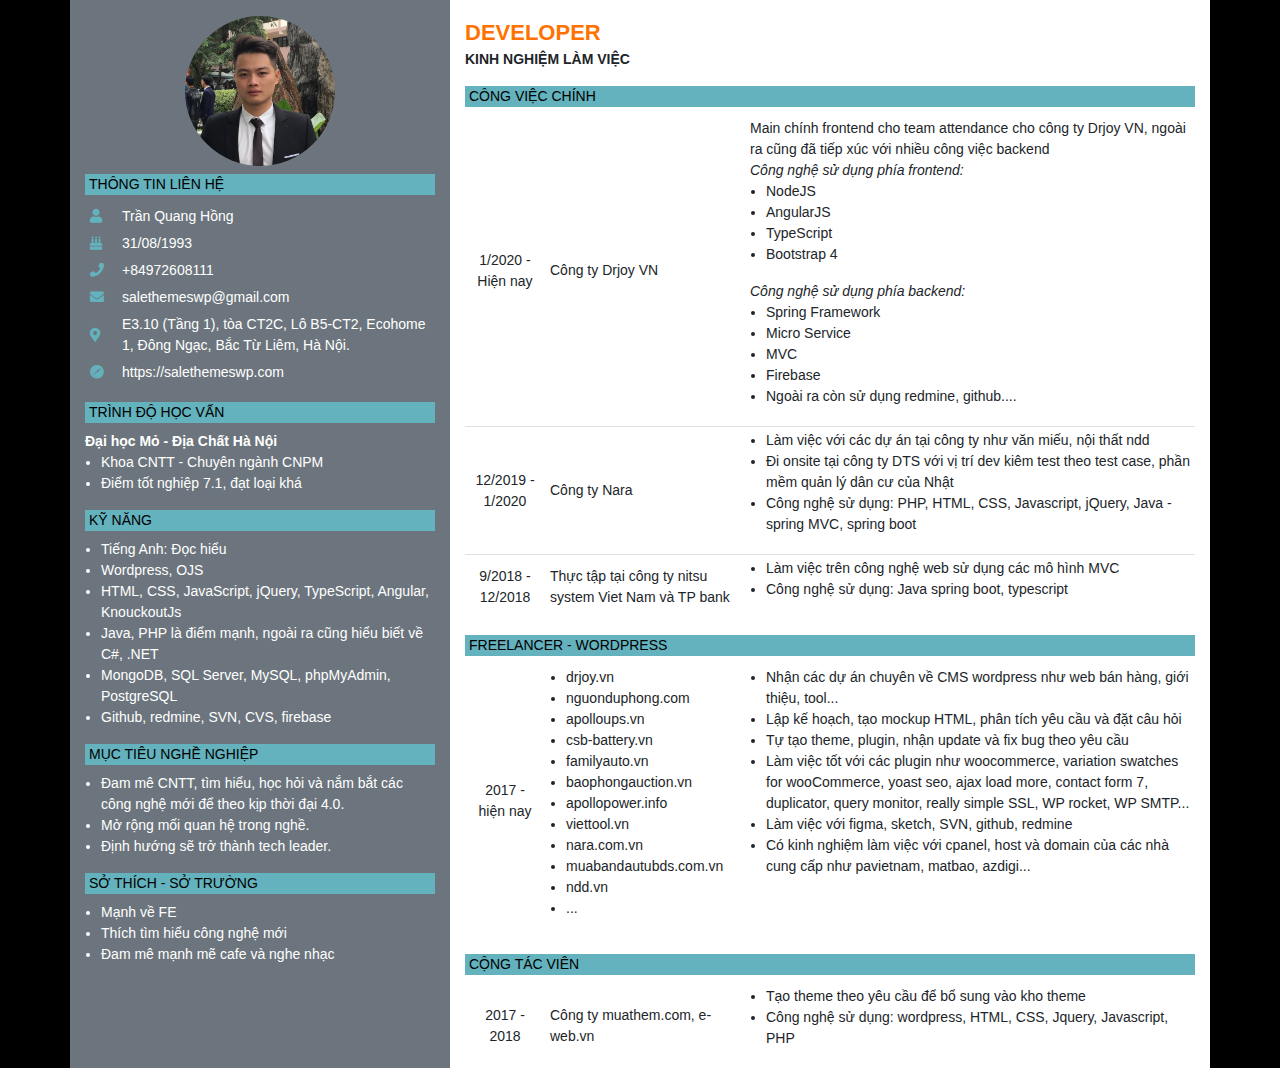
==== index.html @ 48af9ff1 "Update template about me" ====
<!DOCTYPE html>
<html>
<head>
	<title>Sale themes wordpress</title>
	 <!--
    *********************************************************************
    *       DEVELOPER:  Sale themes wordpress              				*
    *       EMAIL:  salethemeswp@gmail.com     							*
    *       SKYPE: tranhongcnttk58nd@outlook.com                 		*
    *       WEBSITE: https://salethemeswp.com							*
    *		Zalo: +84972608111											*
    *********************************************************************
    -->
    <meta charset="UTF-8" />
    <meta http-equiv="X-UA-Compatible" content="IE=edge">
	<meta name="viewport" content="width=device-width, initial-scale=1, shrink-to-fit=no">

	<!-- Add meta tag -->
	<link rel="shortcut icon" href="" />
	<meta name="robots" content="index, follow, max-snippet:-1, max-image-preview:large, max-video-preview:-1" />
	<link rel="canonical" href="https://www.salethemeswp.com/" />
	<meta property="og:locale" content="vi_VN" />
	<meta property="og:type" content="website" />
	<meta property="og:title" content="Sale themes wordpress" />
	<meta property="og:url" content="https://www.salethemeswp.com/" />
	<meta property="og:site_name" content="Sale themes wordpress" />
	<meta name="twitter:card" content="summary_large_image" /> <!-- End meta tag -->


	<link rel="stylesheet" type="text/css" href="lib/bootstrap-4.0.0/dist/css/bootstrap.min.css">
	<link rel="stylesheet" type="text/css" href="lib/slick-1.8.1/slick/slick.css">
	<link rel="stylesheet" type="text/css" href="lib/slick-1.8.1/slick/slick-theme.css">
	<link rel="stylesheet" type="text/css" href="lib/fontawesome-5.15.4/css/all.min.css">
	<link rel="stylesheet" type="text/css" href="css/style.css">
    <!-- Global site tag (gtag.js) - Google Analytics -->
    <script async src="https://www.googletagmanager.com/gtag/js?id=G-24ML9TPM6G"></script>
    <script>
      window.dataLayer = window.dataLayer || [];
      function gtag(){dataLayer.push(arguments);}
      gtag('js', new Date());
    
      gtag('config', 'G-24ML9TPM6G');
    </script>
</head>
<body>
	<main class="container-fluid">
		<div class="container main-content">
			<div class="row">
				<div class="col-md-4 pt-3 bg-secondary about-info">
					<div class="text-center">
						<div class="img-about-avatar" style="background-image: url('img/hongdeptrai.jpg');"></div>
					</div>
					<div class="horizontal-line">THÔNG TIN LIÊN HỆ</div>
					<table>
						<tr>
							<td><i class="mr-2 main-color fas fa-user"></i></td>
							<td>Trần Quang Hồng</td>
						</tr>
						<tr>
							<td><i class="mr-2 main-color fas fa-birthday-cake"></i></td>
							<td>31/08/1993</td>
						</tr>
						<tr>
							<td><i class="mr-2 main-color fas fas fa-phone"></i></td>
							<td><a href="tel:+84972608111">+84972608111</a></td>
						</tr>
						<tr>
							<td><i class="mr-2 main-color fas fa-envelope"></i></td>
							<td><a href="mailto:salethemeswp@gmail.com">salethemeswp@gmail.com</a></td>
						</tr>
						<tr>
							<td><i class="mr-2 main-color fas fa-map-marker-alt"></i></td>
							<td>E3.10 (Tầng 1), tòa CT2C, Lô B5-CT2, Ecohome 1, Đông Ngạc, Bắc Từ Liêm, Hà Nội.</td>
						</tr>
						<tr>
							<td><i class="mr-2 main-color fab fa-safari"></i></td>
							<td><a href="salethemeswp.com">https://salethemeswp.com</a></td>
						</tr>
					</table>
					<div class="horizontal-line mt-3">TRÌNH ĐỘ HỌC VẤN</div>
					<div>
						<strong>Đại học Mỏ - Địa Chất Hà Nội</strong>
						<ul>
							<li>Khoa CNTT - Chuyên ngành CNPM</li>
							<li>Điểm tốt nghiệp 7.1, đạt loại khá</li>
						</ul>
					</div>
					<div class="horizontal-line mt-3">KỸ NĂNG</div>
					<ul>
						<li>Tiếng Anh: Đọc hiểu</li>
						<li>Wordpress, OJS</li>
						<li>HTML, CSS, JavaScript, jQuery, TypeScript, Angular, KnouckoutJs</li>
						<li>Java, PHP là điểm mạnh, ngoài ra cũng hiểu biết về C#, .NET</li>
						<li>MongoDB, SQL Server, MySQL, phpMyAdmin, PostgreSQL</li>
						<li>Github, redmine, SVN, CVS, firebase</li>
					</ul>
					<div class="horizontal-line mt-3">MỤC TIÊU NGHỀ NGHIỆP</div>
					<ul>
						<li>Đam mê CNTT, tìm hiểu, học hỏi và nắm bắt các công nghệ mới để theo kịp thời đại 4.0.</li>
						<li>Mở rộng mối quan hệ trong nghề.</li>
						<li>Định hướng sẽ trở thành tech leader.</li>
					</ul>
					<div class="horizontal-line mt-3">SỞ THÍCH - SỞ TRƯỜNG</div>
					<ul>
						<li>Mạnh về FE</li>
						<li>Thích tìm hiểu công nghệ mới</li>
						<li>Đam mê mạnh mẽ cafe và nghe nhạc</li>
					</ul>
				</div>
				<div class="col-md-8 mt-3">
					<label class="title-info w-100 mb-0">DEVELOPER</label>
					<strong>KINH NGHIỆM LÀM VIỆC</strong>

					<div class="horizontal-line mt-3">CÔNG VIỆC CHÍNH</div>
					<table class="w-100">
						<tr class="border-bottom">
							<td class="text-center w80px">1/2020 - Hiện nay</td>
							<td class="w200px">
								Công ty Drjoy VN
							</td>
							<td class="vertical-align-top">
								<div>Main chính frontend cho team attendance cho công ty Drjoy VN, ngoài ra cũng đã tiếp xúc với nhiều công việc backend</div>
								<i>Công nghệ sử dụng phía frontend:</i>
								<ul class="pl-3">
									<li>NodeJS</li>
									<li>AngularJS</li>
									<li>TypeScript</li>
									<li>Bootstrap 4</li>
								</ul>
								<i>Công nghệ sử dụng phía backend:</i>
								<ul class="pl-3">
									<li>Spring Framework</li>
									<li>Micro Service</li>
									<li>MVC</li>
									<li>Firebase</li>
									<li>Ngoài ra còn sử dụng redmine, github....</li>
								</ul>
							</td>
						</tr>
						<tr class="border-bottom">
							<td class="text-center w80px">12/2019 - 1/2020</td>
							<td class="w200px">
								Công ty Nara
							</td>
							<td>
								<ul class="pl-3">
									<li>Làm việc với các dự án tại công ty như văn miếu, nội thất ndd</li>
									<li>Đi onsite tại công ty DTS với vị trí dev kiêm test theo test case, phần mềm quản lý dân cư của Nhật</li>
									<li>Công nghệ sử dụng: PHP, HTML, CSS, Javascript, jQuery, Java - spring MVC, spring boot</li>
								</ul>
							</td>
						</tr>
						<tr>
							<td class="text-center w80px">9/2018 - 12/2018</td>
							<td class="w200px">
								Thực tập tại công ty nitsu system Viet Nam và TP bank
							</td>
							<td>
								<ul class="pl-3">
									<li>Làm việc trên công nghệ web sử dụng các mô hình MVC</li>
									<li>Công nghệ sử dụng: Java spring boot, typescript</li>
								</ul>
							</td>
						</tr>
					</table>
					<div class="horizontal-line mt-3">FREELANCER - WORDPRESS</div>
					<table class="w-100">
						<tr>
							<td class="text-center w80px">2017 - hiện nay</td>
							<td class="w200px vertical-align-top">
								<ul class="pl-3">
									<li>drjoy.vn</li>
									<li>nguonduphong.com</li>
									<li>apolloups.vn</li>
									<li>csb-battery.vn</li>
									<li>familyauto.vn</li>
									<li>baophongauction.vn</li>
									<li>apollopower.info</li>
									<li>viettool.vn</li>
									<li>nara.com.vn</li>
									<li>muabandautubds.com.vn</li>
									<li>ndd.vn</li>
									<li>...</li>
								</ul>
							</td>
							<td class="vertical-align-top">
								<ul class="pl-3">
									<li>Nhận các dự án chuyên về CMS wordpress như web bán hàng, giới thiệu, tool... </li>
									<li>Lập kế hoạch, tạo mockup HTML, phân tích yêu cầu và đặt câu hỏi</li>
									<li>Tự tạo theme, plugin, nhận update và fix bug theo yêu cầu</li>
									<li>Làm việc tốt với các plugin như woocommerce, variation swatches for wooCommerce, yoast seo, ajax load more, contact form 7, duplicator, query monitor, really simple SSL, WP rocket, WP SMTP...
									<li>Làm việc với figma, sketch, SVN, github, redmine</li>
									<li>Có kinh nghiệm làm việc với cpanel, host và domain của các nhà cung cấp như pavietnam, matbao, azdigi...</li>
								</ul>
							</td>
						</tr>
					</table>

					<div class="horizontal-line mt-3">CỘNG TÁC VIÊN</div>
					<table class="w-100">
						<tr>
							<td class="text-center w80px">2017 - 2018</td>
							<td class="w200px">Công ty muathem.com, e-web.vn</td>
							<td class="vertical-align-top">
								<ul class="pl-3">
									<li>Tạo theme theo yêu cầu để bổ sung vào kho theme</li>
									<li>Công nghệ sử dụng: wordpress, HTML, CSS, Jquery, Javascript, PHP</li>
								</ul>
							</td>
						</tr>
					</table>
				</div>
			</div>
		</div>

	</main>
  	<script src="lib/jquery-2.2.0/jquery.min.js" type="text/javascript"></script>
	<script src="lib/bootstrap-4.0.0/dist/js/bootstrap.min.js" type="text/javascript"></script>
	<!-- <script src="lib/slick-1.8.1/slick/slick.min.js" type="text/javascript"></script> -->
	<script src="js/main.js" type="text/javascript"></script>
</body>
</html>
---- css/style.css ----
/*
Theme Name: Sale themes wordpress - best in design website for you
Theme URI: https://salethemeswp.com
Author: Drjoy VN
Author URI: https://drjoy.vn/
Description: Consulting and designing websites, selling cheap website interfaces
Version: v1.0
Text Domain: hongtq_dev
Domain Path: /languages/
Tags: salethemeswp@gmail.com,
*/

@font-face{font-family:'Lato';font-style:italic;font-weight:100;font-display:swap;src:local('Lato Hairline Italic'), local('Lato-HairlineItalic'), url('fonts/S6u-w4BMUTPHjxsIPx-mPCLQ7A.woff2') format('woff2');unicode-range:U+0100-024F, U+0259, U+1E00-1EFF, U+2020, U+20A0-20AB, U+20AD-20CF, U+2113, U+2C60-2C7F, U+A720-A7FF;}@font-face{font-family:'Lato';font-style:italic;font-weight:100;font-display:swap;src:local('Lato Hairline Italic'), local('Lato-HairlineItalic'), url('fonts/S6u-w4BMUTPHjxsIPx-oPCI.woff2') format('woff2');unicode-range:U+0000-00FF, U+0131, U+0152-0153, U+02BB-02BC, U+02C6, U+02DA, U+02DC, U+2000-206F, U+2074, U+20AC, U+2122, U+2191, U+2193, U+2212, U+2215, U+FEFF, U+FFFD;}@font-face{font-family:'Lato';font-style:italic;font-weight:300;font-display:swap;src:local('Lato Light Italic'), local('Lato-LightItalic'), url('fonts/S6u_w4BMUTPHjxsI9w2_FQft1dw.woff2') format('woff2');unicode-range:U+0100-024F, U+0259, U+1E00-1EFF, U+2020, U+20A0-20AB, U+20AD-20CF, U+2113, U+2C60-2C7F, U+A720-A7FF;}@font-face{font-family:'Lato';font-style:italic;font-weight:300;font-display:swap;src:local('Lato Light Italic'), local('Lato-LightItalic'), url('fonts/S6u_w4BMUTPHjxsI9w2_Gwft.woff2') format('woff2');unicode-range:U+0000-00FF, U+0131, U+0152-0153, U+02BB-02BC, U+02C6, U+02DA, U+02DC, U+2000-206F, U+2074, U+20AC, U+2122, U+2191, U+2193, U+2212, U+2215, U+FEFF, U+FFFD;}@font-face{font-family:'Lato';font-style:italic;font-weight:400;font-display:swap;src:local('Lato Italic'), local('Lato-Italic'), url('fonts/S6u8w4BMUTPHjxsAUi-qJCY.woff2') format('woff2');unicode-range:U+0100-024F, U+0259, U+1E00-1EFF, U+2020, U+20A0-20AB, U+20AD-20CF, U+2113, U+2C60-2C7F, U+A720-A7FF;}@font-face{font-family:'Lato';font-style:italic;font-weight:400;font-display:swap;src:local('Lato Italic'), local('Lato-Italic'), url('fonts/S6u8w4BMUTPHjxsAXC-q.woff2') format('woff2');unicode-range:U+0000-00FF, U+0131, U+0152-0153, U+02BB-02BC, U+02C6, U+02DA, U+02DC, U+2000-206F, U+2074, U+20AC, U+2122, U+2191, U+2193, U+2212, U+2215, U+FEFF, U+FFFD;}@font-face{font-family:'Lato';font-style:italic;font-weight:700;font-display:swap;src:local('Lato Bold Italic'), local('Lato-BoldItalic'), url('fonts/S6u_w4BMUTPHjxsI5wq_FQft1dw.woff2') format('woff2');unicode-range:U+0100-024F, U+0259, U+1E00-1EFF, U+2020, U+20A0-20AB, U+20AD-20CF, U+2113, U+2C60-2C7F, U+A720-A7FF;}@font-face{font-family:'Lato';font-style:italic;font-weight:700;font-display:swap;src:local('Lato Bold Italic'), local('Lato-BoldItalic'), url('fonts/S6u_w4BMUTPHjxsI5wq_Gwft.woff2') format('woff2');unicode-range:U+0000-00FF, U+0131, U+0152-0153, U+02BB-02BC, U+02C6, U+02DA, U+02DC, U+2000-206F, U+2074, U+20AC, U+2122, U+2191, U+2193, U+2212, U+2215, U+FEFF, U+FFFD;}@font-face{font-family:'Lato';font-style:italic;font-weight:900;font-display:swap;src:local('Lato Black Italic'), local('Lato-BlackItalic'), url('fonts/S6u_w4BMUTPHjxsI3wi_FQft1dw.woff2') format('woff2');unicode-range:U+0100-024F, U+0259, U+1E00-1EFF, U+2020, U+20A0-20AB, U+20AD-20CF, U+2113, U+2C60-2C7F, U+A720-A7FF;}@font-face{font-family:'Lato';font-style:italic;font-weight:900;font-display:swap;src:local('Lato Black Italic'), local('Lato-BlackItalic'), url('fonts/S6u_w4BMUTPHjxsI3wi_Gwft.woff2') format('woff2');unicode-range:U+0000-00FF, U+0131, U+0152-0153, U+02BB-02BC, U+02C6, U+02DA, U+02DC, U+2000-206F, U+2074, U+20AC, U+2122, U+2191, U+2193, U+2212, U+2215, U+FEFF, U+FFFD;}@font-face{font-family:'Lato';font-style:normal;font-weight:100;font-display:swap;src:local('Lato Hairline'), local('Lato-Hairline'), url('fonts/S6u8w4BMUTPHh30AUi-qJCY.woff2') format('woff2');unicode-range:U+0100-024F, U+0259, U+1E00-1EFF, U+2020, U+20A0-20AB, U+20AD-20CF, U+2113, U+2C60-2C7F, U+A720-A7FF;}@font-face{font-family:'Lato';font-style:normal;font-weight:100;font-display:swap;src:local('Lato Hairline'), local('Lato-Hairline'), url('fonts/S6u8w4BMUTPHh30AXC-q.woff2') format('woff2');unicode-range:U+0000-00FF, U+0131, U+0152-0153, U+02BB-02BC, U+02C6, U+02DA, U+02DC, U+2000-206F, U+2074, U+20AC, U+2122, U+2191, U+2193, U+2212, U+2215, U+FEFF, U+FFFD;}@font-face{font-family:'Lato';font-style:normal;font-weight:300;font-display:swap;src:local('Lato Light'), local('Lato-Light'), url('fonts/S6u9w4BMUTPHh7USSwaPGR_p.woff2') format('woff2');unicode-range:U+0100-024F, U+0259, U+1E00-1EFF, U+2020, U+20A0-20AB, U+20AD-20CF, U+2113, U+2C60-2C7F, U+A720-A7FF;}@font-face{font-family:'Lato';font-style:normal;font-weight:300;font-display:swap;src:local('Lato Light'), local('Lato-Light'), url('fonts/S6u9w4BMUTPHh7USSwiPGQ.woff2') format('woff2');unicode-range:U+0000-00FF, U+0131, U+0152-0153, U+02BB-02BC, U+02C6, U+02DA, U+02DC, U+2000-206F, U+2074, U+20AC, U+2122, U+2191, U+2193, U+2212, U+2215, U+FEFF, U+FFFD;}@font-face{font-family:'Lato';font-style:normal;font-weight:400;font-display:swap;src:local('Lato Regular'), local('Lato-Regular'), url('fonts/S6uyw4BMUTPHjxAwXjeu.woff2') format('woff2');unicode-range:U+0100-024F, U+0259, U+1E00-1EFF, U+2020, U+20A0-20AB, U+20AD-20CF, U+2113, U+2C60-2C7F, U+A720-A7FF;}@font-face{font-family:'Lato';font-style:normal;font-weight:400;font-display:swap;src:local('Lato Regular'), local('Lato-Regular'), url('fonts/S6uyw4BMUTPHjx4wXg.woff2') format('woff2');unicode-range:U+0000-00FF, U+0131, U+0152-0153, U+02BB-02BC, U+02C6, U+02DA, U+02DC, U+2000-206F, U+2074, U+20AC, U+2122, U+2191, U+2193, U+2212, U+2215, U+FEFF, U+FFFD;}@font-face{font-family:'Lato';font-style:normal;font-weight:700;font-display:swap;src:local('Lato Bold'), local('Lato-Bold'), url('fonts/S6u9w4BMUTPHh6UVSwaPGR_p.woff2') format('woff2');unicode-range:U+0100-024F, U+0259, U+1E00-1EFF, U+2020, U+20A0-20AB, U+20AD-20CF, U+2113, U+2C60-2C7F, U+A720-A7FF;}@font-face{font-family:'Lato';font-style:normal;font-weight:700;font-display:swap;src:local('Lato Bold'), local('Lato-Bold'), url('fonts/S6u9w4BMUTPHh6UVSwiPGQ.woff2') format('woff2');unicode-range:U+0000-00FF, U+0131, U+0152-0153, U+02BB-02BC, U+02C6, U+02DA, U+02DC, U+2000-206F, U+2074, U+20AC, U+2122, U+2191, U+2193, U+2212, U+2215, U+FEFF, U+FFFD;}@font-face{font-family:'Lato';font-style:normal;font-weight:900;font-display:swap;src:local('Lato Black'), local('Lato-Black'), url('fonts/S6u9w4BMUTPHh50XSwaPGR_p.woff2') format('woff2');unicode-range:U+0100-024F, U+0259, U+1E00-1EFF, U+2020, U+20A0-20AB, U+20AD-20CF, U+2113, U+2C60-2C7F, U+A720-A7FF;}@font-face{font-family:'Lato';font-style:normal;font-weight:900;font-display:swap;src:local('Lato Black'), local('Lato-Black'), url('fonts/S6u9w4BMUTPHh50XSwiPGQ.woff2') format('woff2');unicode-range:U+0000-00FF, U+0131, U+0152-0153, U+02BB-02BC, U+02C6, U+02DA, U+02DC, U+2000-206F, U+2074, U+20AC, U+2122, U+2191, U+2193, U+2212, U+2215, U+FEFF, U+FFFD;}*,*:focus,*:hover{outline:none;}
body {background: #000000; font-size: 14px;}
.main-color {color: #63b2bd;}
.main-content {background: #fff;}
.horizontal-line {background: #63b2bd; margin-top: 0.5rem; margin-bottom: 0.5rem; padding-left: 0.25rem; padding-right: 0.25rem; color: #000000;}
.fs-16 {font-size: 16px;}
.w80px {width: 80px;}
.w200px {width: 200px;}
.vertical-align-top {vertical-align: top;}
table td {padding: 3px 5px;}

/*about me*/
.about-info a, .about-info {color: #fff;}
.about-info .img-about-avatar {width: 150px; height: 150px; border-radius: 50%; margin: 0 auto; background-repeat: no-repeat; background-size: cover;}
.about-info ul {padding-inline-start: 1rem;}
.title-info {color: #ff7200; font-size: 22px; font-weight: bold;}
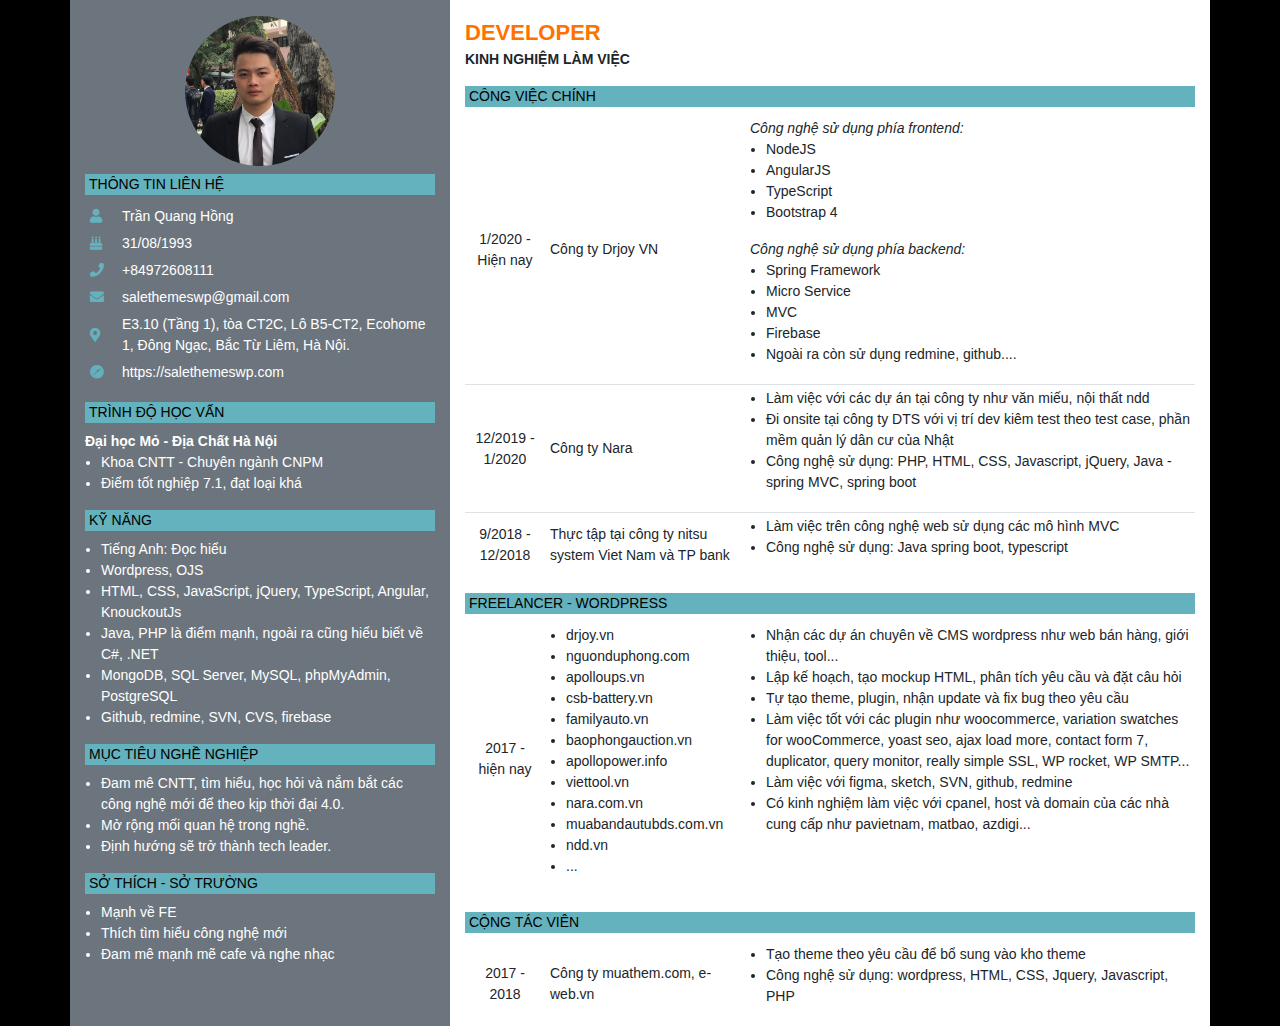
==== commit 91e95024: "Update template page about me" ====
--- a/index.html
+++ b/index.html
@@ -107,7 +107,7 @@
 						<li>Đam mê mạnh mẽ cafe và nghe nhạc</li>
 					</ul>
 				</div>
-				<div class="col-md-8 mt-3">
+				<div class="col-md-8 mt-3 table-experience">
 					<label class="title-info w-100 mb-0">DEVELOPER</label>
 					<strong>KINH NGHIỆM LÀM VIỆC</strong>
 
@@ -115,11 +115,10 @@
 					<table class="w-100">
 						<tr class="border-bottom">
 							<td class="text-center w80px">1/2020 - Hiện nay</td>
-							<td class="w200px">
+							<td class="w-md-200px">
 								Công ty Drjoy VN
 							</td>
 							<td class="vertical-align-top">
-								<div>Main chính frontend cho team attendance cho công ty Drjoy VN, ngoài ra cũng đã tiếp xúc với nhiều công việc backend</div>
 								<i>Công nghệ sử dụng phía frontend:</i>
 								<ul class="pl-3">
 									<li>NodeJS</li>
@@ -139,7 +138,7 @@
 						</tr>
 						<tr class="border-bottom">
 							<td class="text-center w80px">12/2019 - 1/2020</td>
-							<td class="w200px">
+							<td class="w-md-200px">
 								Công ty Nara
 							</td>
 							<td>
@@ -152,7 +151,7 @@
 						</tr>
 						<tr>
 							<td class="text-center w80px">9/2018 - 12/2018</td>
-							<td class="w200px">
+							<td class="w-md-200px">
 								Thực tập tại công ty nitsu system Viet Nam và TP bank
 							</td>
 							<td>
@@ -167,7 +166,7 @@
 					<table class="w-100">
 						<tr>
 							<td class="text-center w80px">2017 - hiện nay</td>
-							<td class="w200px vertical-align-top">
+							<td class="w-md-200px vertical-align-top">
 								<ul class="pl-3">
 									<li>drjoy.vn</li>
 									<li>nguonduphong.com</li>
@@ -200,7 +199,7 @@
 					<table class="w-100">
 						<tr>
 							<td class="text-center w80px">2017 - 2018</td>
-							<td class="w200px">Công ty muathem.com, e-web.vn</td>
+							<td class="w-md-200px">Công ty muathem.com, e-web.vn</td>
 							<td class="vertical-align-top">
 								<ul class="pl-3">
 									<li>Tạo theme theo yêu cầu để bổ sung vào kho theme</li>
--- a/css/style.css
+++ b/css/style.css
@@ -17,12 +17,16 @@
 .horizontal-line {background: #63b2bd; margin-top: 0.5rem; margin-bottom: 0.5rem; padding-left: 0.25rem; padding-right: 0.25rem; color: #000000;}
 .fs-16 {font-size: 16px;}
 .w80px {width: 80px;}
-.w200px {width: 200px;}
+.w-md-200px {width: 200px;}
 .vertical-align-top {vertical-align: top;}
 table td {padding: 3px 5px;}
 
-/*about me*/
+/* about me */
 .about-info a, .about-info {color: #fff;}
 .about-info .img-about-avatar {width: 150px; height: 150px; border-radius: 50%; margin: 0 auto; background-repeat: no-repeat; background-size: cover;}
 .about-info ul {padding-inline-start: 1rem;}
 .title-info {color: #ff7200; font-size: 22px; font-weight: bold;}
+
+@media screen and (max-width: 992px) {
+  .w-md-200px {width: 100px;}
+}
